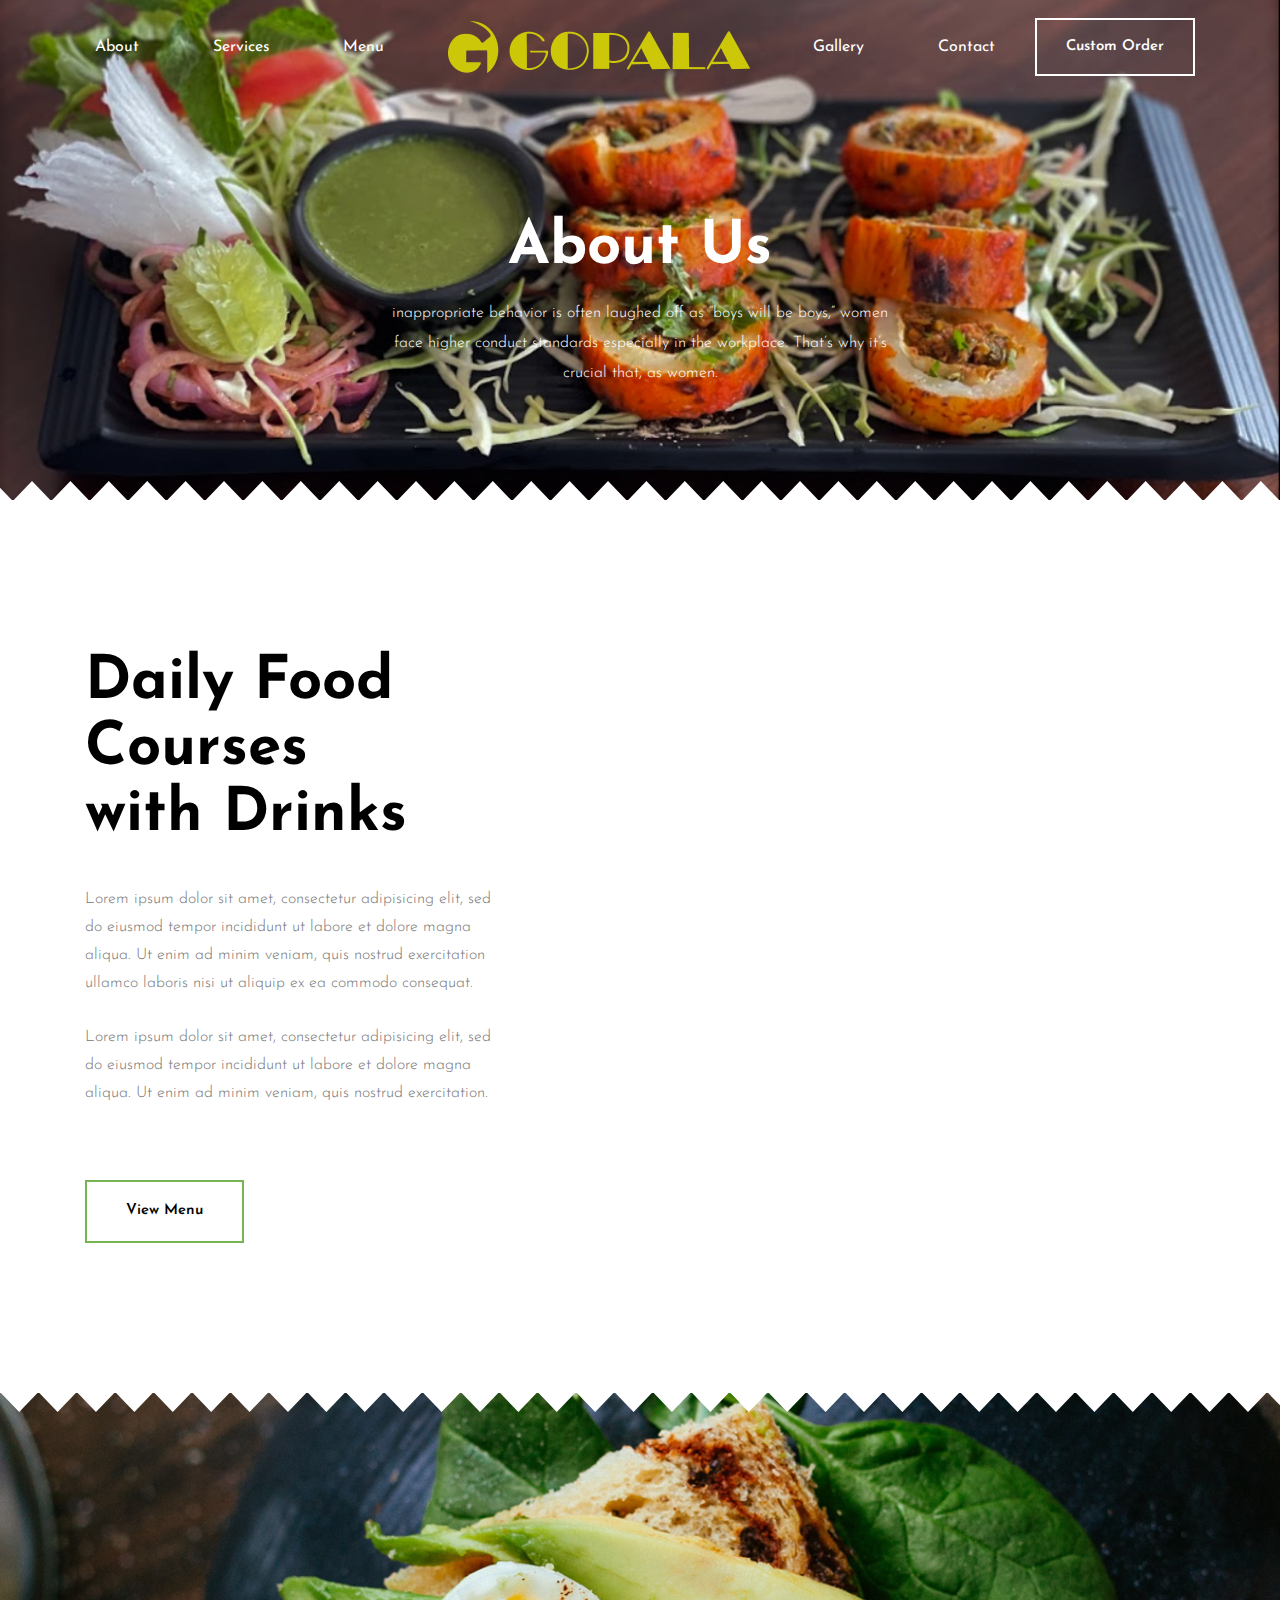
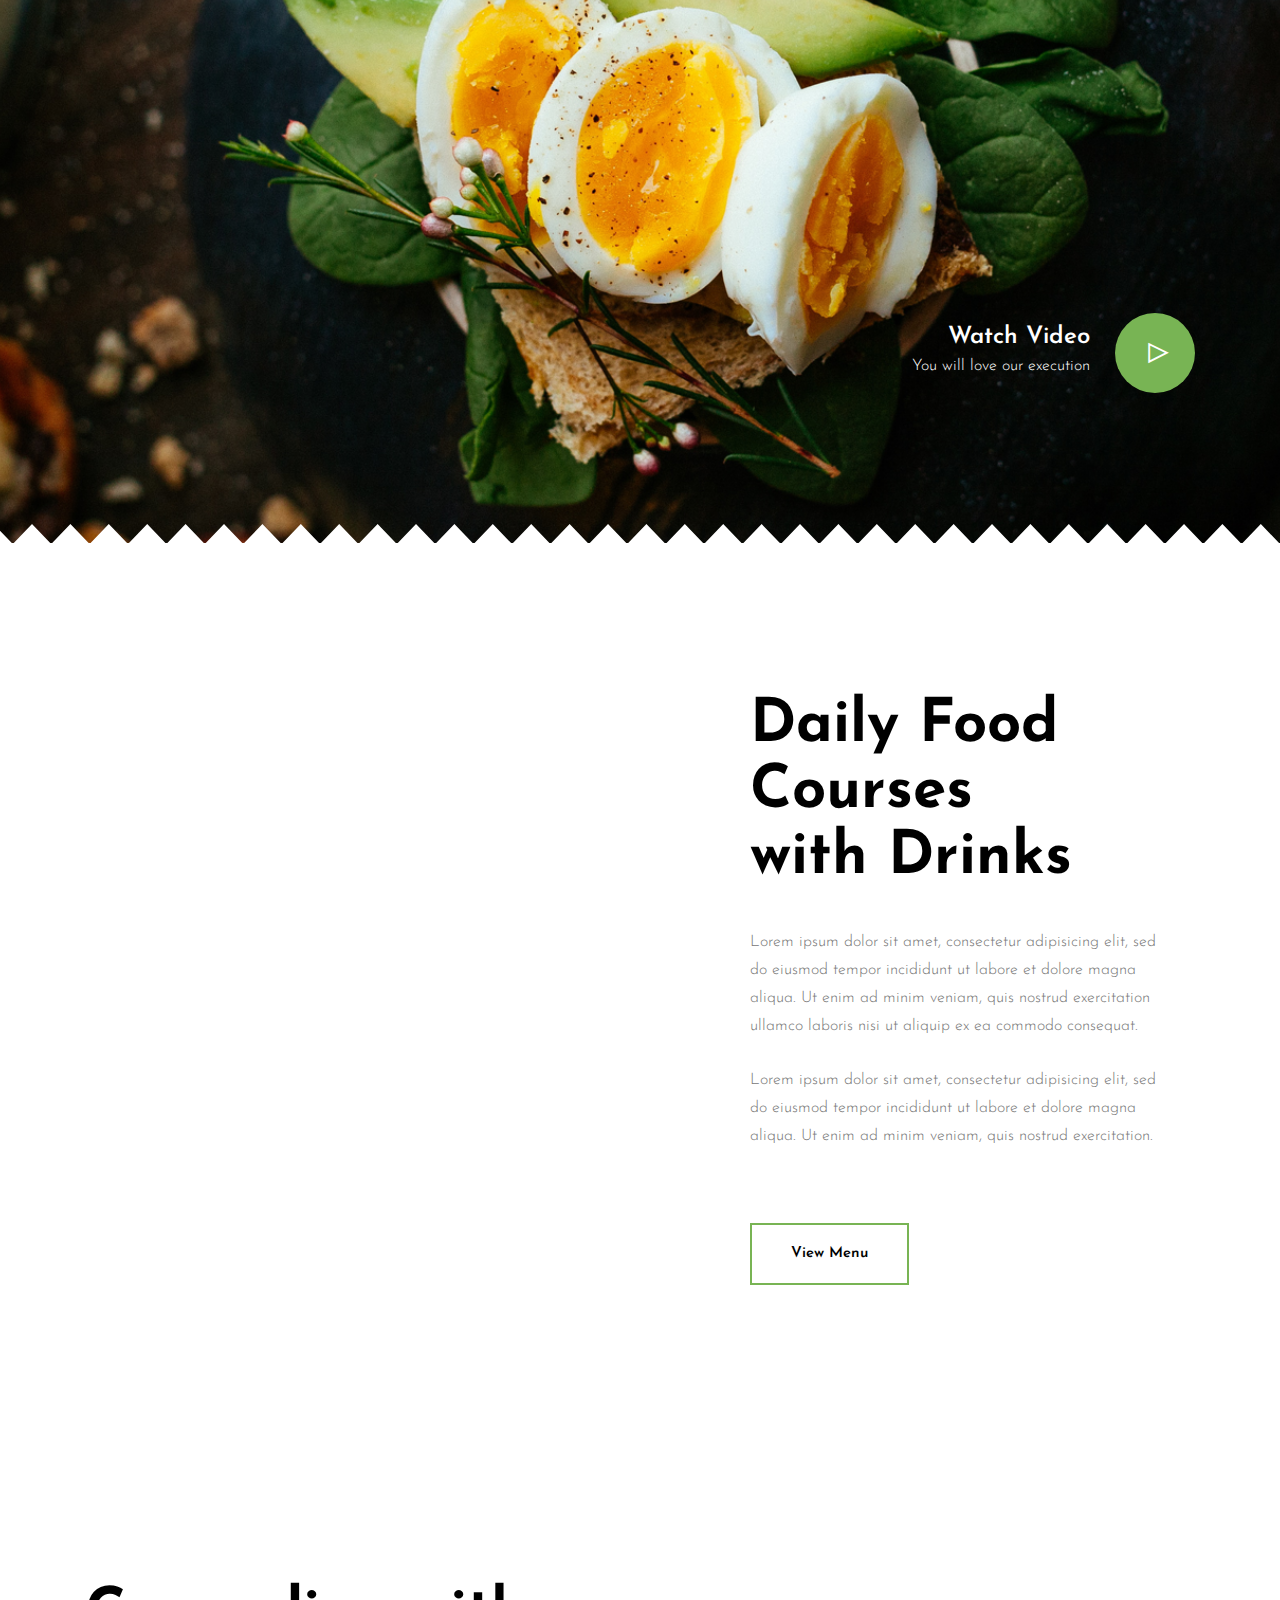
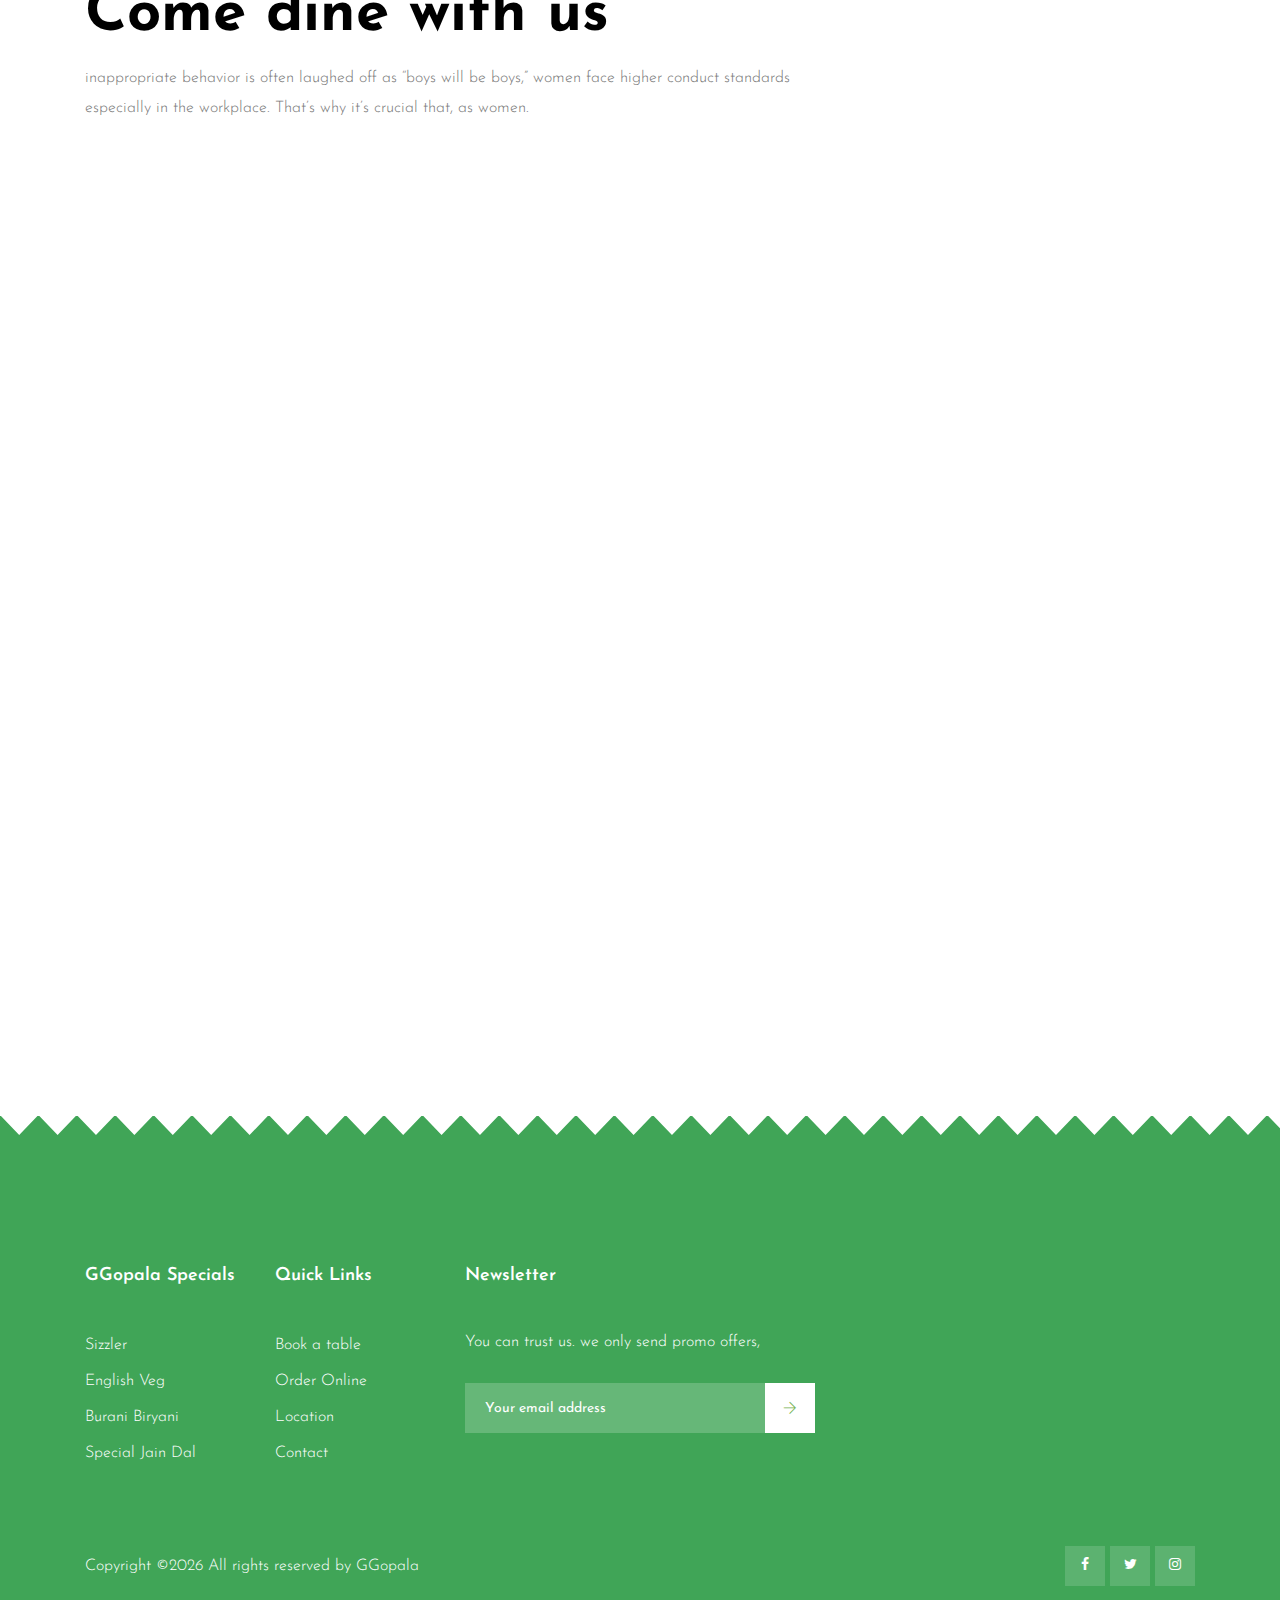
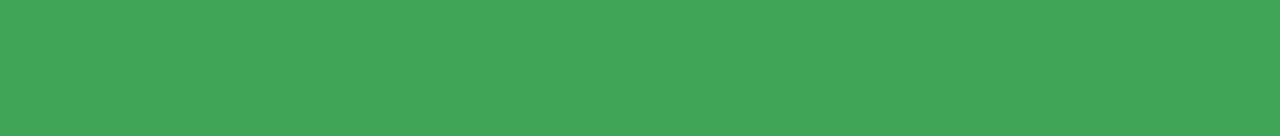
==== about.html @ cba51d46 "initialcommit" ====
<!DOCTYPE html>
<html class="no-js" lang="en">
<head>
    <meta charset="UTF-8">
    <meta http-equiv="X-UA-Compatible" content="IE=edge">
    <meta name="viewport" content="width=device-width, initial-scale=1.0">
    <title>GGopala</title>
      <!-- <link rel="manifest" href="site.webmanifest"> -->
      <!-- <link rel="shortcut icon" type="image/x-icon" href="img/logo.png"> -->
      <!-- Place favicon.ico in the root directory -->
      
   
    <!-- CSS here -->
    <link rel="stylesheet" href="css/bootstrap.min.css">
    <link rel="stylesheet" href="css/owl.carousel.min.css">
    <link rel="stylesheet" href="css/magnific-popup.css">
    <link rel="stylesheet" href="css/font-awesome.min.css"> 
    <!-- updated fontawesome 6 -->
    <link rel="stylesheet" href="css/themify-icons.css">
    <link rel="stylesheet" href="css/nice-select.css">
    <link rel="stylesheet" href="css/flaticon.css">
    <link rel="stylesheet" href="css/animate.css">
    <link rel="stylesheet" href="css/slicknav.css">
    <link rel="stylesheet" href="css/style.css">
  
</head>
<body>
    <!-- header-start -->
    <header>
        <div class="header-area ">
            <div id="sticky-header" class="main-header-area">
                <div class="container">
                    <div class="row align-items-center">
                        <div class="col-xl-10 col-lg-10">
                            <div class="main-menu d-none d-lg-block">
                                <nav>
                                    <ul class="mein_menu_list" id="navigation">
                                        <li><a href="about.html">About</a></li>
                                        <li><a href="service.html">Services</a></li>
                                        <li><a href="menu.html">menu</a></li>
                                        <div class="logo-img d-none d-lg-block">
                                                <a href="index.html">
                                                    <img src="img/logo.png" alt="">
                                                </a>
                                            </div>
                                            <li><a href="gallery.html">gallery</a></li>
                                        
                                        <li><a href="contact.html">Contact</a></li>
                                    </ul>
                                </nav>
                            </div>
                        </div>
                        <div class="col-xl-2 col-lg-2 d-none d-lg-block">
                            <div class="custom_order">
                                <a href="#" class="boxed_btn_white">Custom Order</a>
                            </div>
                        </div>
                        <div class="col-12">
                            <div class="mobile_menu d-block d-lg-none"></div>
                        </div>
                        <div class="logo-img-small d-sm-block d-md-block d-lg-none">
                                <a href="index.html">
                                    <img src="img/logo.png" alt="">
                                </a>
                            </div>
                    </div>
                </div>
            </div>
        </div>
    </header>
    <!-- header-end -->

    <!-- breadcam_area_start -->
    <div class="breadcam_area breadcam_bg_1 zigzag_bg_2">
        <div class="breadcam_inner">
            <div class="breadcam_text">
                <h3>About Us</h3>
                <p>inappropriate behavior is often laughed off as “boys will be boys,” women <br> face higher conduct standards especially in the workplace. That’s why it’s <br> crucial that, as women.</p>
            </div>
        </div>
</div>
<!-- breadcam_area_end -->

<!-- single_about_area_start -->
<div class="single_about_area">
    <div class="container">
        <div class="row align-items-center">
            <div class="col-xl-5 col-lg-5">
                <div class="single_about_text">
                    <h3>Daily Food <br>
                        Courses <br>
                        with Drinks </h3>
                        <p class="about_text1">
                            Lorem ipsum dolor sit amet, consectetur adipisicing elit, sed do eiusmod tempor incididunt ut labore et dolore magna aliqua. Ut enim ad minim veniam, quis nostrud exercitation ullamco laboris nisi ut aliquip ex ea commodo consequat.
                        </p>
                        <p class="about_text2">
                            Lorem ipsum dolor sit amet, consectetur adipisicing elit, sed do eiusmod tempor incididunt ut labore et dolore magna aliqua. Ut enim ad minim veniam, quis nostrud exercitation.
                        </p>
                        <a href="#" class="boxed_btn">View Menu</a>
                </div>
            </div>
            <div class="col-xl-6 offset-xl-1 col-lg-6 offset-lg-1">
                <div class="single_about_thumb thumb_n1">
                    <img src="img/about/1.png" alt="">
                </div>
            </div>
        </div>
    </div>
</div>
<!-- single_about_area_end -->

<!-- video_area_start -->
<div class="video_area video_bg zigzag_bg_2 zigzag_bg_1">
    <div class="video_area_inner">
        <div class="container">
            <div class="row">
                <div class="col-xl-12">
                    <div class="video_text">
                        <div class="info">
                            <div class="info_inner">
                                    <h4>Watch Video</h4>
                                    <p>You will love our execution</p>
                            </div>
                            <div class="icon_video">
                                <a class="popup-video" href="https://www.youtube.com/watch?v=HWnXId_Zg4k"><i class="ti-control-play"></i></a>
                                </div>
                        </div>
                    </div>
                </div>
            </div>
        </div>
    </div>
</div>
<!-- video_area_end -->

<!-- single_about_area_start -->
<div class="single_about_area">
    <div class="container">
        <div class="row align-items-center">
            <div class="col-xl-6 col-lg-6">
                <div class="single_about_thumb thumb_n2">
                    <img src="img/about/2.png" alt="">
                </div>
            </div>
            <div class="col-xl-5 offset-xl-1 col-lg-5 offset-lg-1">
                <div class="single_about_text">
                    <h3>Daily Food <br>
                        Courses <br>
                        with Drinks </h3>
                        <p class="about_text1">
                            Lorem ipsum dolor sit amet, consectetur adipisicing elit, sed do eiusmod tempor incididunt ut labore et dolore magna aliqua. Ut enim ad minim veniam, quis nostrud exercitation ullamco laboris nisi ut aliquip ex ea commodo consequat.
                        </p>
                        <p class="about_text2">
                            Lorem ipsum dolor sit amet, consectetur adipisicing elit, sed do eiusmod tempor incididunt ut labore et dolore magna aliqua. Ut enim ad minim veniam, quis nostrud exercitation.
                        </p>
                        <a href="#" class="boxed_btn">View Menu</a>
                </div>
            </div>
        </div>
    </div>
</div>
<!-- single_about_area_end -->
<!-- brand_area-start -->
<div class="brand_area">
    <div class="container">
        <div class="row">
            <div class="col-xl-12">
                <div class="section_title mb-70">
                    <h3>Come dine with us</h3>
                    <p>inappropriate behavior is often laughed off as “boys will be boys,” women face higher conduct
                        standards <br> especially in the workplace. That’s why it’s crucial that, as women.</p>
                </div>
            </div>
        </div>
        <div class="google-maps">
            <iframe src="https://www.google.com/maps/embed?pb=!1m18!1m12!1m3!1d113892.45253616975!2d75.7372848121901!3d26.86732002779229!2m3!1f0!2f0!3f0!3m2!1i1024!2i768!4f13.1!3m3!1m2!1s0x396db5297ebf41e3%3A0x9cd0f595baf7a059!2sGGopala%20Restaurant!5e0!3m2!1sen!2sin!4v1646376609856!5m2!1sen!2sin"   width="600" height="450" style="border:0;" allowfullscreen="" loading="lazy"></iframe>

        </div>
        
    </div>
</div>
<!-- brand_area-end -->

   <!-- footer-start -->
   <footer class="footer_area footer-bg zigzag_bg_1">
    <div class="footer-top">
        <div class="container">
            <div class="row">
                <div class="col-xl-2 col-md-6 col-lg-2">
                    <div class="footer_widget">
                        <h3 class="heading">
                                GGopala Specials
                        </h3>
                        <ul>
                            <li><a href="#">Sizzler</a></li>
                            <li><a href="#">English Veg</a></li>
                            <li><a href="#">Burani Biryani</a></li>
                            <li><a href="#">Special Jain Dal</a></li>
                        </ul>
                    </div>
                </div>
                <div class="col-xl-2 col-md-6 col-lg-2">
                    <div class="footer_widget">
                        <h3 class="heading">
                                Quick Links
                        </h3>
                        <ul>
                            <li><a href="#">Book a table</a></li>
                            <li><a href="#">Order Online</a></li>
                            <li><a href="#"> Location</a></li>
                            <li><a href="#">Contact</a></li>
                        </ul>
                    </div>
                </div>
                <!-- <div class="col-xl-2 col-md-6 col-lg-2">
                    <div class="footer_widget">
                        <h3 class="heading">
                                Seri
                        </h3>
                        <ul>
                            <li><a href="#">Jobs</a></li>
                            <li><a href="#">Brand Assets</a></li>
                            <li><a href="#">Investor Relations</a></li>
                            <li><a href="#">Terms of Service</a></li>
                        </ul>
                    </div>
                </div>
                <div class="col-xl-2 col-md-6 col-lg-2">
                    <div class="footer_widget">
                        <h3 class="heading">
                                Resources
                        </h3>
                        <ul>
                            <li><a href="#">Guides</a></li>
                            <li><a href="#">Research</a></li>
                            <li><a href="#">Experts</a></li>
                            <li><a href="#">Agencies</a></li>
                        </ul>
                    </div>
                </div> -->
                <div class="col-xl-4 col-md-12 col-lg-4">
                    <div class="footer_widget">
                        <h3 class="heading">
                                Newsletter 
                        </h3>
                        <p class="offer_text" >You can trust us. we only send promo offers,</p>
                        <form action="#">
                            <input type="text" placeholder="Your email address">
                            <button type="submit"> <i class="ti-arrow-right"></i> </button>
                        </form>
                    </div>
                </div>
            </div>
        </div>
    </div>
    <div class="footer-bottom">
        <div class="container">
            <div class="row align-items-center">
                <div class="col-xl-7 col-md-12 col-lg-8">
                    <div class="copyright">
                        <p class="footer-text">
Copyright &copy;<script>document.write(new Date().getFullYear());</script> All rights reserved by <a href="#" target="_blank">GGopala</a>
</p>
                </div>
                </div>
                <div class="col-xl-5 col-md-12 col-lg-4">
                    <div class="social_links">
                        <ul>
                            <li><a href="#"> <i class="fa fa-facebook"></i> </a></li>
                            <li><a href="#"> <i class="fa fa-twitter"></i> </a></li>
                            <li><a href="#"> <i class="fa fa-instagram"></i> </a></li>
                            <!-- <li><a href="#"> <i class="fa fa-behance"></i> </a></li> -->
                        </ul>
                    </div>
                </div>
            </div>
        </div>
    </div>
</footer>
<!-- footer-end -->
     <!-- JS here -->
     <script src="js/jquery/modernizr-3.5.0.min.js"></script>
     <script src="js/jquery/jquery-3.6.0.min.js"></script>
     <script src="js/popper.min.js"></script>
     <script src="js/bootstrap.min.js"></script>
     <script src="js/owl.carousel.min.js"></script>
     <script src="js/isotope.pkgd.min.js"></script>
     <script src="js/ajax-form.js"></script>
     <script src="js/jquery.waypoints.min.js"></script>
     <!-- <script src="js/jquery.counterup.min.js"></script> -->
     <script src="js/imagesloaded.pkgd.min.js"></script>
     <script src="js/scrollIt.js"></script>
     <script src="js/jquery.scrollUp.min.js"></script>
     <script src="js/wow.min.js"></script>
     <script src="js/nice-select.min.js"></script>
     <script src="js/jquery.slicknav.min.js"></script>
     <script src="js/jquery.magnific-popup.min.js"></script>
     <script src="js/plugins.js"></script>
 
     <!-- contact js -->
     <script src="js/contact.js"></script>
     <script src="js/jquery.ajaxchimp.min.js"></script>
     <script src="js/jquery.form.js"></script>
     <script src="js/jquery.validate.min.js"></script>
     <script src="js/mail-script.js"></script>
 
     <script src="js/main.js"></script>
</body>
</html>
---- css/themify-icons.css ----
@font-face {
	font-family: 'themify';
	src:url('../fonts/themify.eot?-fvbane');
	src:url('../fonts/themify.eot?#iefix-fvbane') format('embedded-opentype'),
		url('../fonts/themify.woff?-fvbane') format('woff'),
		url('../fonts/themify.ttf?-fvbane') format('truetype'),
		url('../fonts/themify.svg?-fvbane#themify') format('svg');
	font-weight: normal;
	font-style: normal;
}

[class^="ti-"], [class*=" ti-"] {
	font-family: 'themify';
	/* speak: none; */
	font-style: normal;
	font-weight: normal;
	font-variant: normal;
	text-transform: none;
	line-height: 1;

	/* Better Font Rendering =========== */
	-webkit-font-smoothing: antialiased;
	-moz-osx-font-smoothing: grayscale;
}

.ti-wand:before {
	content: "\e600";
}
.ti-volume:before {
	content: "\e601";
}
.ti-user:before {
	content: "\e602";
}
.ti-unlock:before {
	content: "\e603";
}
.ti-unlink:before {
	content: "\e604";
}
.ti-trash:before {
	content: "\e605";
}
.ti-thought:before {
	content: "\e606";
}
.ti-target:before {
	content: "\e607";
}
.ti-tag:before {
	content: "\e608";
}
.ti-tablet:before {
	content: "\e609";
}
.ti-star:before {
	content: "\e60a";
}
.ti-spray:before {
	content: "\e60b";
}
.ti-signal:before {
	content: "\e60c";
}
.ti-shopping-cart:before {
	content: "\e60d";
}
.ti-shopping-cart-full:before {
	content: "\e60e";
}
.ti-settings:before {
	content: "\e60f";
}
.ti-search:before {
	content: "\e610";
}
.ti-zoom-in:before {
	content: "\e611";
}
.ti-zoom-out:before {
	content: "\e612";
}
.ti-cut:before {
	content: "\e613";
}
.ti-ruler:before {
	content: "\e614";
}
.ti-ruler-pencil:before {
	content: "\e615";
}
.ti-ruler-alt:before {
	content: "\e616";
}
.ti-bookmark:before {
	content: "\e617";
}
.ti-bookmark-alt:before {
	content: "\e618";
}
.ti-reload:before {
	content: "\e619";
}
.ti-plus:before {
	content: "\e61a";
}
.ti-pin:before {
	content: "\e61b";
}
.ti-pencil:before {
	content: "\e61c";
}
.ti-pencil-alt:before {
	content: "\e61d";
}
.ti-paint-roller:before {
	content: "\e61e";
}
.ti-paint-bucket:before {
	content: "\e61f";
}
.ti-na:before {
	content: "\e620";
}
.ti-mobile:before {
	content: "\e621";
}
.ti-minus:before {
	content: "\e622";
}
.ti-medall:before {
	content: "\e623";
}
.ti-medall-alt:before {
	content: "\e624";
}
.ti-marker:before {
	content: "\e625";
}
.ti-marker-alt:before {
	content: "\e626";
}
.ti-arrow-up:before {
	content: "\e627";
}
.ti-arrow-right:before {
	content: "\e628";
}
.ti-arrow-left:before {
	content: "\e629";
}
.ti-arrow-down:before {
	content: "\e62a";
}
.ti-lock:before {
	content: "\e62b";
}
.ti-location-arrow:before {
	content: "\e62c";
}
.ti-link:before {
	content: "\e62d";
}
.ti-layout:before {
	content: "\e62e";
}
.ti-layers:before {
	content: "\e62f";
}
.ti-layers-alt:before {
	content: "\e630";
}
.ti-key:before {
	content: "\e631";
}
.ti-import:before {
	content: "\e632";
}
.ti-image:before {
	content: "\e633";
}
.ti-heart:before {
	content: "\e634";
}
.ti-heart-broken:before {
	content: "\e635";
}
.ti-hand-stop:before {
	content: "\e636";
}
.ti-hand-open:before {
	content: "\e637";
}
.ti-hand-drag:before {
	content: "\e638";
}
.ti-folder:before {
	content: "\e639";
}
.ti-flag:before {
	content: "\e63a";
}
.ti-flag-alt:before {
	content: "\e63b";
}
.ti-flag-alt-2:before {
	content: "\e63c";
}
.ti-eye:before {
	content: "\e63d";
}
.ti-export:before {
	content: "\e63e";
}
.ti-exchange-vertical:before {
	content: "\e63f";
}
.ti-desktop:before {
	content: "\e640";
}
.ti-cup:before {
	content: "\e641";
}
.ti-crown:before {
	content: "\e642";
}
.ti-comments:before {
	content: "\e643";
}
.ti-comment:before {
	content: "\e644";
}
.ti-comment-alt:before {
	content: "\e645";
}
.ti-close:before {
	content: "\e646";
}
.ti-clip:before {
	content: "\e647";
}
.ti-angle-up:before {
	content: "\e648";
}
.ti-angle-right:before {
	content: "\e649";
}
.ti-angle-left:before {
	content: "\e64a";
}
.ti-angle-down:before {
	content: "\e64b";
}
.ti-check:before {
	content: "\e64c";
}
.ti-check-box:before {
	content: "\e64d";
}
.ti-camera:before {
	content: "\e64e";
}
.ti-announcement:before {
	content: "\e64f";
}
.ti-brush:before {
	content: "\e650";
}
.ti-briefcase:before {
	content: "\e651";
}
.ti-bolt:before {
	content: "\e652";
}
.ti-bolt-alt:before {
	content: "\e653";
}
.ti-blackboard:before {
	content: "\e654";
}
.ti-bag:before {
	content: "\e655";
}
.ti-move:before {
	content: "\e656";
}
.ti-arrows-vertical:before {
	content: "\e657";
}
.ti-arrows-horizontal:before {
	content: "\e658";
}
.ti-fullscreen:before {
	content: "\e659";
}
.ti-arrow-top-right:before {
	content: "\e65a";
}
.ti-arrow-top-left:before {
	content: "\e65b";
}
.ti-arrow-circle-up:before {
	content: "\e65c";
}
.ti-arrow-circle-right:before {
	content: "\e65d";
}
.ti-arrow-circle-left:before {
	content: "\e65e";
}
.ti-arrow-circle-down:before {
	content: "\e65f";
}
.ti-angle-double-up:before {
	content: "\e660";
}
.ti-angle-double-right:before {
	content: "\e661";
}
.ti-angle-double-left:before {
	content: "\e662";
}
.ti-angle-double-down:before {
	content: "\e663";
}
.ti-zip:before {
	content: "\e664";
}
.ti-world:before {
	content: "\e665";
}
.ti-wheelchair:before {
	content: "\e666";
}
.ti-view-list:before {
	content: "\e667";
}
.ti-view-list-alt:before {
	content: "\e668";
}
.ti-view-grid:before {
	content: "\e669";
}
.ti-uppercase:before {
	content: "\e66a";
}
.ti-upload:before {
	content: "\e66b";
}
.ti-underline:before {
	content: "\e66c";
}
.ti-truck:before {
	content: "\e66d";
}
.ti-timer:before {
	content: "\e66e";
}
.ti-ticket:before {
	content: "\e66f";
}
.ti-thumb-up:before {
	content: "\e670";
}
.ti-thumb-down:before {
	content: "\e671";
}
.ti-text:before {
	content: "\e672";
}
.ti-stats-up:before {
	content: "\e673";
}
.ti-stats-down:before {
	content: "\e674";
}
.ti-split-v:before {
	content: "\e675";
}
.ti-split-h:before {
	content: "\e676";
}
.ti-smallcap:before {
	content: "\e677";
}
.ti-shine:before {
	content: "\e678";
}
.ti-shift-right:before {
	content: "\e679";
}
.ti-shift-left:before {
	content: "\e67a";
}
.ti-shield:before {
	content: "\e67b";
}
.ti-notepad:before {
	content: "\e67c";
}
.ti-server:before {
	content: "\e67d";
}
.ti-quote-right:before {
	content: "\e67e";
}
.ti-quote-left:before {
	content: "\e67f";
}
.ti-pulse:before {
	content: "\e680";
}
.ti-printer:before {
	content: "\e681";
}
.ti-power-off:before {
	content: "\e682";
}
.ti-plug:before {
	content: "\e683";
}
.ti-pie-chart:before {
	content: "\e684";
}
.ti-paragraph:before {
	content: "\e685";
}
.ti-panel:before {
	content: "\e686";
}
.ti-package:before {
	content: "\e687";
}
.ti-music:before {
	content: "\e688";
}
.ti-music-alt:before {
	content: "\e689";
}
.ti-mouse:before {
	content: "\e68a";
}
.ti-mouse-alt:before {
	content: "\e68b";
}
.ti-money:before {
	content: "\e68c";
}
.ti-microphone:before {
	content: "\e68d";
}
.ti-menu:before {
	content: "\e68e";
}
.ti-menu-alt:before {
	content: "\e68f";
}
.ti-map:before {
	content: "\e690";
}
.ti-map-alt:before {
	content: "\e691";
}
.ti-loop:before {
	content: "\e692";
}
.ti-location-pin:before {
	content: "\e693";
}
.ti-list:before {
	content: "\e694";
}
.ti-light-bulb:before {
	content: "\e695";
}
.ti-Italic:before {
	content: "\e696";
}
.ti-info:before {
	content: "\e697";
}
.ti-infinite:before {
	content: "\e698";
}
.ti-id-badge:before {
	content: "\e699";
}
.ti-hummer:before {
	content: "\e69a";
}
.ti-home:before {
	content: "\e69b";
}
.ti-help:before {
	content: "\e69c";
}
.ti-headphone:before {
	content: "\e69d";
}
.ti-harddrives:before {
	content: "\e69e";
}
.ti-harddrive:before {
	content: "\e69f";
}
.ti-gift:before {
	content: "\e6a0";
}
.ti-game:before {
	content: "\e6a1";
}
.ti-filter:before {
	content: "\e6a2";
}
.ti-files:before {
	content: "\e6a3";
}
.ti-file:before {
	content: "\e6a4";
}
.ti-eraser:before {
	content: "\e6a5";
}
.ti-envelope:before {
	content: "\e6a6";
}
.ti-download:before {
	content: "\e6a7";
}
.ti-direction:before {
	content: "\e6a8";
}
.ti-direction-alt:before {
	content: "\e6a9";
}
.ti-dashboard:before {
	content: "\e6aa";
}
.ti-control-stop:before {
	content: "\e6ab";
}
.ti-control-shuffle:before {
	content: "\e6ac";
}
.ti-control-play:before {
	content: "\e6ad";
}
.ti-control-pause:before {
	content: "\e6ae";
}
.ti-control-forward:before {
	content: "\e6af";
}
.ti-control-backward:before {
	content: "\e6b0";
}
.ti-cloud:before {
	content: "\e6b1";
}
.ti-cloud-up:before {
	content: "\e6b2";
}
.ti-cloud-down:before {
	content: "\e6b3";
}
.ti-clipboard:before {
	content: "\e6b4";
}
.ti-car:before {
	content: "\e6b5";
}
.ti-calendar:before {
	content: "\e6b6";
}
.ti-book:before {
	content: "\e6b7";
}
.ti-bell:before {
	content: "\e6b8";
}
.ti-basketball:before {
	content: "\e6b9";
}
.ti-bar-chart:before {
	content: "\e6ba";
}
.ti-bar-chart-alt:before {
	content: "\e6bb";
}
.ti-back-right:before {
	content: "\e6bc";
}
.ti-back-left:before {
	content: "\e6bd";
}
.ti-arrows-corner:before {
	content: "\e6be";
}
.ti-archive:before {
	content: "\e6bf";
}
.ti-anchor:before {
	content: "\e6c0";
}
.ti-align-right:before {
	content: "\e6c1";
}
.ti-align-left:before {
	content: "\e6c2";
}
.ti-align-justify:before {
	content: "\e6c3";
}
.ti-align-center:before {
	content: "\e6c4";
}
.ti-alert:before {
	content: "\e6c5";
}
.ti-alarm-clock:before {
	content: "\e6c6";
}
.ti-agenda:before {
	content: "\e6c7";
}
.ti-write:before {
	content: "\e6c8";
}
.ti-window:before {
	content: "\e6c9";
}
.ti-widgetized:before {
	content: "\e6ca";
}
.ti-widget:before {
	content: "\e6cb";
}
.ti-widget-alt:before {
	content: "\e6cc";
}
.ti-wallet:before {
	content: "\e6cd";
}
.ti-video-clapper:before {
	content: "\e6ce";
}
.ti-video-camera:before {
	content: "\e6cf";
}
.ti-vector:before {
	content: "\e6d0";
}
.ti-themify-logo:before {
	content: "\e6d1";
}
.ti-themify-favicon:before {
	content: "\e6d2";
}
.ti-themify-favicon-alt:before {
	content: "\e6d3";
}
.ti-support:before {
	content: "\e6d4";
}
.ti-stamp:before {
	content: "\e6d5";
}
.ti-split-v-alt:before {
	content: "\e6d6";
}
.ti-slice:before {
	content: "\e6d7";
}
.ti-shortcode:before {
	content: "\e6d8";
}
.ti-shift-right-alt:before {
	content: "\e6d9";
}
.ti-shift-left-alt:before {
	content: "\e6da";
}
.ti-ruler-alt-2:before {
	content: "\e6db";
}
.ti-receipt:before {
	content: "\e6dc";
}
.ti-pin2:before {
	content: "\e6dd";
}
.ti-pin-alt:before {
	content: "\e6de";
}
.ti-pencil-alt2:before {
	content: "\e6df";
}
.ti-palette:before {
	content: "\e6e0";
}
.ti-more:before {
	content: "\e6e1";
}
.ti-more-alt:before {
	content: "\e6e2";
}
.ti-microphone-alt:before {
	content: "\e6e3";
}
.ti-magnet:before {
	content: "\e6e4";
}
.ti-line-double:before {
	content: "\e6e5";
}
.ti-line-dotted:before {
	content: "\e6e6";
}
.ti-line-dashed:before {
	content: "\e6e7";
}
.ti-layout-width-full:before {
	content: "\e6e8";
}
.ti-layout-width-default:before {
	content: "\e6e9";
}
.ti-layout-width-default-alt:before {
	content: "\e6ea";
}
.ti-layout-tab:before {
	content: "\e6eb";
}
.ti-layout-tab-window:before {
	content: "\e6ec";
}
.ti-layout-tab-v:before {
	content: "\e6ed";
}
.ti-layout-tab-min:before {
	content: "\e6ee";
}
.ti-layout-slider:before {
	content: "\e6ef";
}
.ti-layout-slider-alt:before {
	content: "\e6f0";
}
.ti-layout-sidebar-right:before {
	content: "\e6f1";
}
.ti-layout-sidebar-none:before {
	content: "\e6f2";
}
.ti-layout-sidebar-left:before {
	content: "\e6f3";
}
.ti-layout-placeholder:before {
	content: "\e6f4";
}
.ti-layout-menu:before {
	content: "\e6f5";
}
.ti-layout-menu-v:before {
	content: "\e6f6";
}
.ti-layout-menu-separated:before {
	content: "\e6f7";
}
.ti-layout-menu-full:before {
	content: "\e6f8";
}
.ti-layout-media-right-alt:before {
	content: "\e6f9";
}
.ti-layout-media-right:before {
	content: "\e6fa";
}
.ti-layout-media-overlay:before {
	content: "\e6fb";
}
.ti-layout-media-overlay-alt:before {
	content: "\e6fc";
}
.ti-layout-media-overlay-alt-2:before {
	content: "\e6fd";
}
.ti-layout-media-left-alt:before {
	content: "\e6fe";
}
.ti-layout-media-left:before {
	content: "\e6ff";
}
.ti-layout-media-center-alt:before {
	content: "\e700";
}
.ti-layout-media-center:before {
	content: "\e701";
}
.ti-layout-list-thumb:before {
	content: "\e702";
}
.ti-layout-list-thumb-alt:before {
	content: "\e703";
}
.ti-layout-list-post:before {
	content: "\e704";
}
.ti-layout-list-large-image:before {
	content: "\e705";
}
.ti-layout-line-solid:before {
	content: "\e706";
}
.ti-layout-grid4:before {
	content: "\e707";
}
.ti-layout-grid3:before {
	content: "\e708";
}
.ti-layout-grid2:before {
	content: "\e709";
}
.ti-layout-grid2-thumb:before {
	content: "\e70a";
}
.ti-layout-cta-right:before {
	content: "\e70b";
}
.ti-layout-cta-left:before {
	content: "\e70c";
}
.ti-layout-cta-center:before {
	content: "\e70d";
}
.ti-layout-cta-btn-right:before {
	content: "\e70e";
}
.ti-layout-cta-btn-left:before {
	content: "\e70f";
}
.ti-layout-column4:before {
	content: "\e710";
}
.ti-layout-column3:before {
	content: "\e711";
}
.ti-layout-column2:before {
	content: "\e712";
}
.ti-layout-accordion-separated:before {
	content: "\e713";
}
.ti-layout-accordion-merged:before {
	content: "\e714";
}
.ti-layout-accordion-list:before {
	content: "\e715";
}
.ti-ink-pen:before {
	content: "\e716";
}
.ti-info-alt:before {
	content: "\e717";
}
.ti-help-alt:before {
	content: "\e718";
}
.ti-headphone-alt:before {
	content: "\e719";
}
.ti-hand-point-up:before {
	content: "\e71a";
}
.ti-hand-point-right:before {
	content: "\e71b";
}
.ti-hand-point-left:before {
	content: "\e71c";
}
.ti-hand-point-down:before {
	content: "\e71d";
}
.ti-gallery:before {
	content: "\e71e";
}
.ti-face-smile:before {
	content: "\e71f";
}
.ti-face-sad:before {
	content: "\e720";
}
.ti-credit-card:before {
	content: "\e721";
}
.ti-control-skip-forward:before {
	content: "\e722";
}
.ti-control-skip-backward:before {
	content: "\e723";
}
.ti-control-record:before {
	content: "\e724";
}
.ti-control-eject:before {
	content: "\e725";
}
.ti-comments-smiley:before {
	content: "\e726";
}
.ti-brush-alt:before {
	content: "\e727";
}
.ti-youtube:before {
	content: "\e728";
}
.ti-vimeo:before {
	content: "\e729";
}
.ti-twitter:before {
	content: "\e72a";
}
.ti-time:before {
	content: "\e72b";
}
.ti-tumblr:before {
	content: "\e72c";
}
.ti-skype:before {
	content: "\e72d";
}
.ti-share:before {
	content: "\e72e";
}
.ti-share-alt:before {
	content: "\e72f";
}
.ti-rocket:before {
	content: "\e730";
}
.ti-pinterest:before {
	content: "\e731";
}
.ti-new-window:before {
	content: "\e732";
}
.ti-microsoft:before {
	content: "\e733";
}
.ti-list-ol:before {
	content: "\e734";
}
.ti-linkedin:before {
	content: "\e735";
}
.ti-layout-sidebar-2:before {
	content: "\e736";
}
.ti-layout-grid4-alt:before {
	content: "\e737";
}
.ti-layout-grid3-alt:before {
	content: "\e738";
}
.ti-layout-grid2-alt:before {
	content: "\e739";
}
.ti-layout-column4-alt:before {
	content: "\e73a";
}
.ti-layout-column3-alt:before {
	content: "\e73b";
}
.ti-layout-column2-alt:before {
	content: "\e73c";
}
.ti-instagram:before {
	content: "\e73d";
}
.ti-google:before {
	content: "\e73e";
}
.ti-github:before {
	content: "\e73f";
}
.ti-flickr:before {
	content: "\e740";
}
.ti-facebook:before {
	content: "\e741";
}
.ti-dropbox:before {
	content: "\e742";
}
.ti-dribbble:before {
	content: "\e743";
}
.ti-apple:before {
	content: "\e744";
}
.ti-android:before {
	content: "\e745";
}
.ti-save:before {
	content: "\e746";
}
.ti-save-alt:before {
	content: "\e747";
}
.ti-yahoo:before {
	content: "\e748";
}
.ti-wordpress:before {
	content: "\e749";
}
.ti-vimeo-alt:before {
	content: "\e74a";
}
.ti-twitter-alt:before {
	content: "\e74b";
}
.ti-tumblr-alt:before {
	content: "\e74c";
}
.ti-trello:before {
	content: "\e74d";
}
.ti-stack-overflow:before {
	content: "\e74e";
}
.ti-soundcloud:before {
	content: "\e74f";
}
.ti-sharethis:before {
	content: "\e750";
}
.ti-sharethis-alt:before {
	content: "\e751";
}
.ti-reddit:before {
	content: "\e752";
}
.ti-pinterest-alt:before {
	content: "\e753";
}
.ti-microsoft-alt:before {
	content: "\e754";
}
.ti-linux:before {
	content: "\e755";
}
.ti-jsfiddle:before {
	content: "\e756";
}
.ti-joomla:before {
	content: "\e757";
}
.ti-html5:before {
	content: "\e758";
}
.ti-flickr-alt:before {
	content: "\e759";
}
.ti-email:before {
	content: "\e75a";
}
.ti-drupal:before {
	content: "\e75b";
}
.ti-dropbox-alt:before {
	content: "\e75c";
}
.ti-css3:before {
	content: "\e75d";
}
.ti-rss:before {
	content: "\e75e";
}
.ti-rss-alt:before {
	content: "\e75f";
}
---- css/nice-select.css ----
.nice-select {
  -webkit-tap-highlight-color: transparent;
  background-color: #fff;
  border-radius: 5px;
  border: solid 1px #e8e8e8;
  box-sizing: border-box;
  clear: both;
  cursor: pointer;
  display: block;
  float: left;
  font-family: inherit;
  font-size: 14px;
  font-weight: normal;
  height: 42px;
  line-height: 40px;
  outline: none;
  padding-left: 18px;
  padding-right: 30px;
  position: relative;
  text-align: left !important;
  -webkit-transition: all 0.2s ease-in-out;
  transition: all 0.2s ease-in-out;
  -webkit-user-select: none;
     -moz-user-select: none;
      -ms-user-select: none;
          user-select: none;
  white-space: nowrap;
  width: auto; }
  .nice-select:hover {
    border-color: #dbdbdb; }
  .nice-select:active, .nice-select.open, .nice-select:focus {
    border-color: #999; }
  .nice-select:after {
    border-bottom: 2px solid #999;
    border-right: 2px solid #999;
    content: '';
    display: block;
    height: 5px;
    margin-top: -4px;
    pointer-events: none;
    position: absolute;
    right: 12px;
    top: 50%;
    -webkit-transform-origin: 66% 66%;
        -ms-transform-origin: 66% 66%;
            transform-origin: 66% 66%;
    -webkit-transform: rotate(45deg);
        -ms-transform: rotate(45deg);
            transform: rotate(45deg);
    -webkit-transition: all 0.15s ease-in-out;
    transition: all 0.15s ease-in-out;
    width: 5px; }
  .nice-select.open:after {
    -webkit-transform: rotate(-135deg);
        -ms-transform: rotate(-135deg);
            transform: rotate(-135deg); }
  .nice-select.open .list {
    opacity: 1;
    pointer-events: auto;
    -webkit-transform: scale(1) translateY(0);
        -ms-transform: scale(1) translateY(0);
            transform: scale(1) translateY(0); }
  .nice-select.disabled {
    border-color: #ededed;
    color: #999;
    pointer-events: none; }
    .nice-select.disabled:after {
      border-color: #cccccc; }
  .nice-select.wide {
    width: 100%; }
    .nice-select.wide .list {
      left: 0 !important;
      right: 0 !important; }
  .nice-select.right {
    float: right; }
    .nice-select.right .list {
      left: auto;
      right: 0; }
  .nice-select.small {
    font-size: 12px;
    height: 36px;
    line-height: 34px; }
    .nice-select.small:after {
      height: 4px;
      width: 4px; }
    .nice-select.small .option {
      line-height: 34px;
      min-height: 34px; }
  .nice-select .list {
    background-color: #fff;
    border-radius: 5px;
    box-shadow: 0 0 0 1px rgba(68, 68, 68, 0.11);
    box-sizing: border-box;
    margin-top: 4px;
    opacity: 0;
    overflow: hidden;
    padding: 0;
    pointer-events: none;
    position: absolute;
    top: 100%;
    left: 0;
    -webkit-transform-origin: 50% 0;
        -ms-transform-origin: 50% 0;
            transform-origin: 50% 0;
    -webkit-transform: scale(0.75) translateY(-21px);
        -ms-transform: scale(0.75) translateY(-21px);
            transform: scale(0.75) translateY(-21px);
    -webkit-transition: all 0.2s cubic-bezier(0.5, 0, 0, 1.25), opacity 0.15s ease-out;
    transition: all 0.2s cubic-bezier(0.5, 0, 0, 1.25), opacity 0.15s ease-out;
    z-index: 9; }
    .nice-select .list:hover .option:not(:hover) {
      background-color: transparent !important; }
  .nice-select .option {
    cursor: pointer;
    font-weight: 400;
    line-height: 40px;
    list-style: none;
    min-height: 40px;
    outline: none;
    padding-left: 18px;
    padding-right: 29px;
    text-align: left;
    -webkit-transition: all 0.2s;
    transition: all 0.2s; }
    .nice-select .option:hover, .nice-select .option.focus, .nice-select .option.selected.focus {
      background-color: #f6f6f6; }
    .nice-select .option.selected {
      font-weight: bold; }
    .nice-select .option.disabled {
      background-color: transparent;
      color: #999;
      cursor: default; }

.no-csspointerevents .nice-select .list {
  display: none; }

.no-csspointerevents .nice-select.open .list {
  display: block; }
---- css/flaticon.css ----
/*
  	Flaticon icon font: Flaticon
  	Creation date: 18/08/2019 06:00
  	*/

@font-face {
  font-family: "Flaticon";
  src: url("../fonts/Flaticon.eot");
  src: url("../fonts/Flaticon.eot?#iefix") format("embedded-opentype"),
       url("../fonts/Flaticon.woff2") format("woff2"),
       url("../fonts/Flaticon.woff") format("woff"),
       url("../fonts/Flaticon.ttf") format("truetype"),
       url("../fonts/Flaticon.svg#Flaticon") format("svg");
  font-weight: normal;
  font-style: normal;
}

@media screen and (-webkit-min-device-pixel-ratio:0) {
  @font-face {
    font-family: "Flaticon";
    src: url("../fonts/Flaticon.svg#Flaticon") format("svg");
  }
}

[class^="flaticon-"]:before, [class*=" flaticon-"]:before,
[class^="flaticon-"]:after, [class*=" flaticon-"]:after {   
  font-family: Flaticon;

font-style: normal;

}

.flaticon-gift:before { content: "\f100"; }
.flaticon-cake:before { content: "\f101"; }
.flaticon-dance:before { content: "\f102"; }
.flaticon-calendar:before { content: "\f103"; }
.flaticon-running-man:before { content: "\f104"; }
.flaticon-businessman:before { content: "\f105"; }
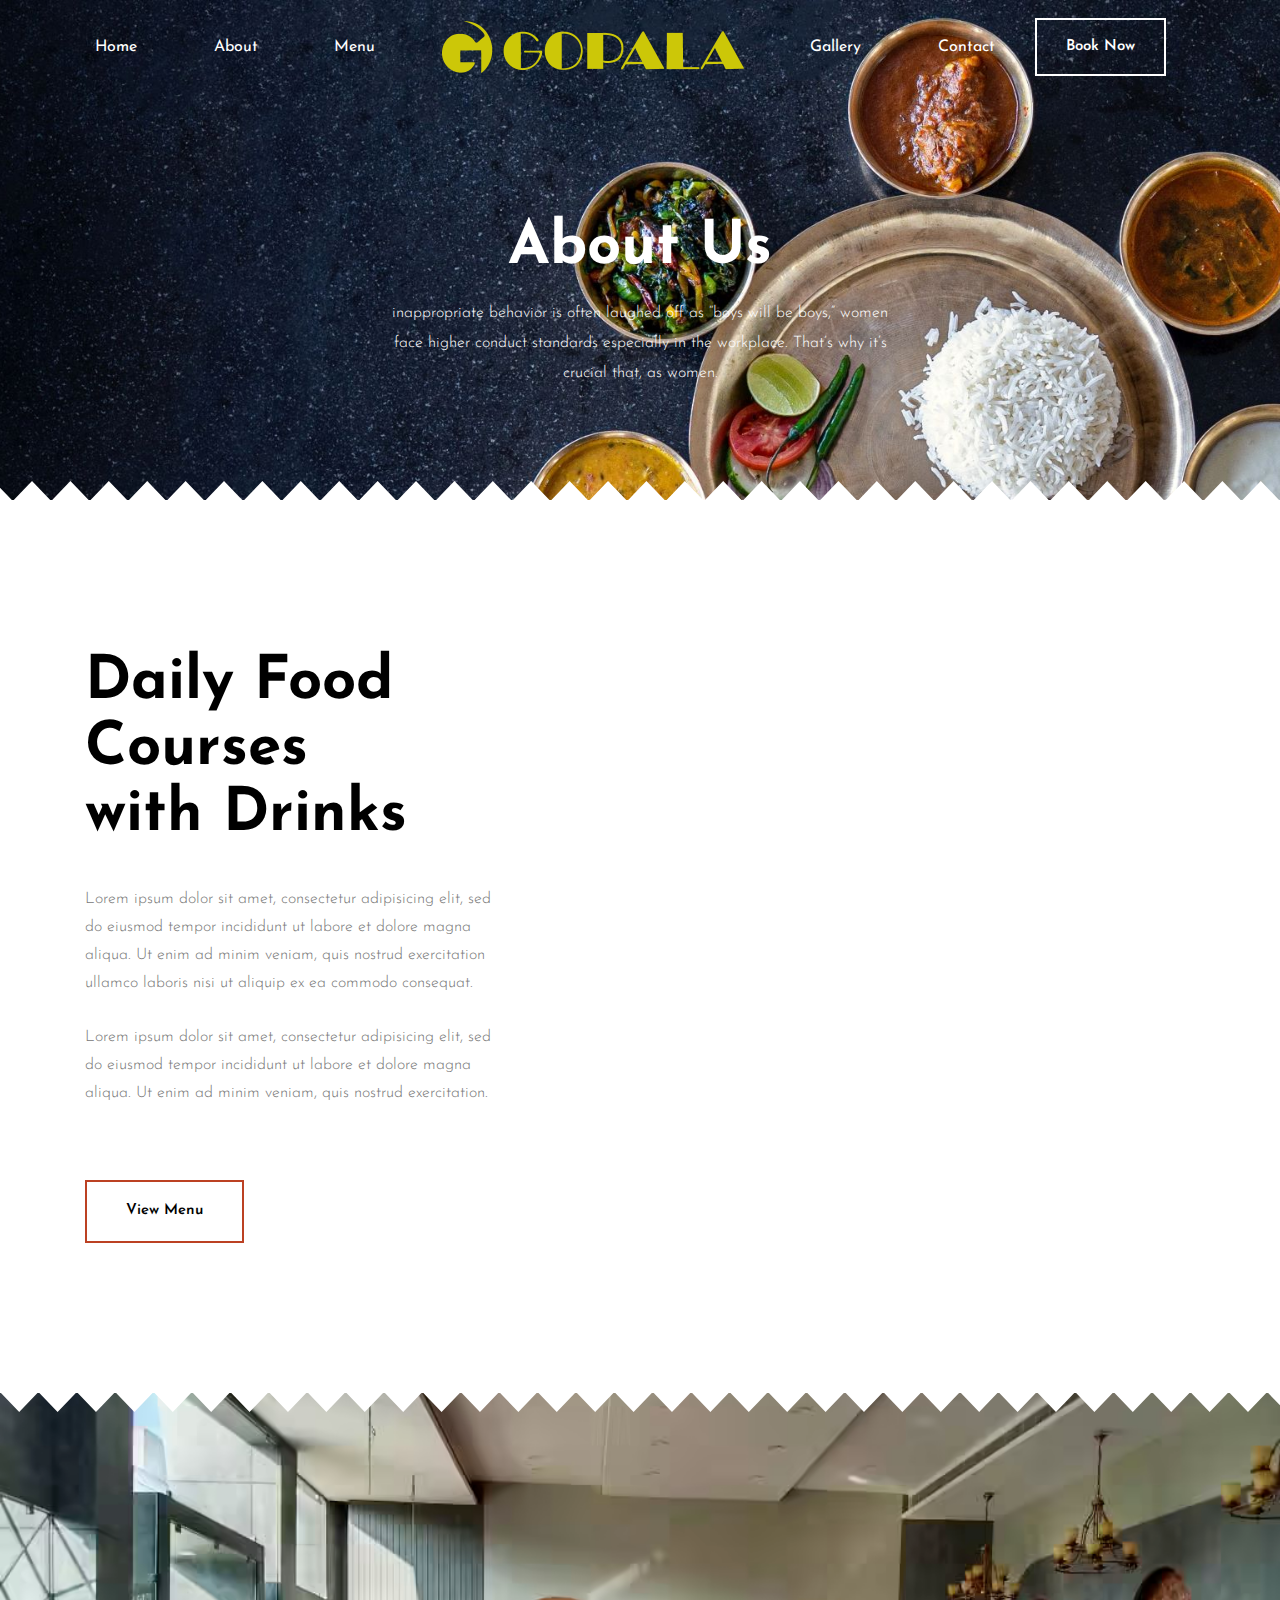
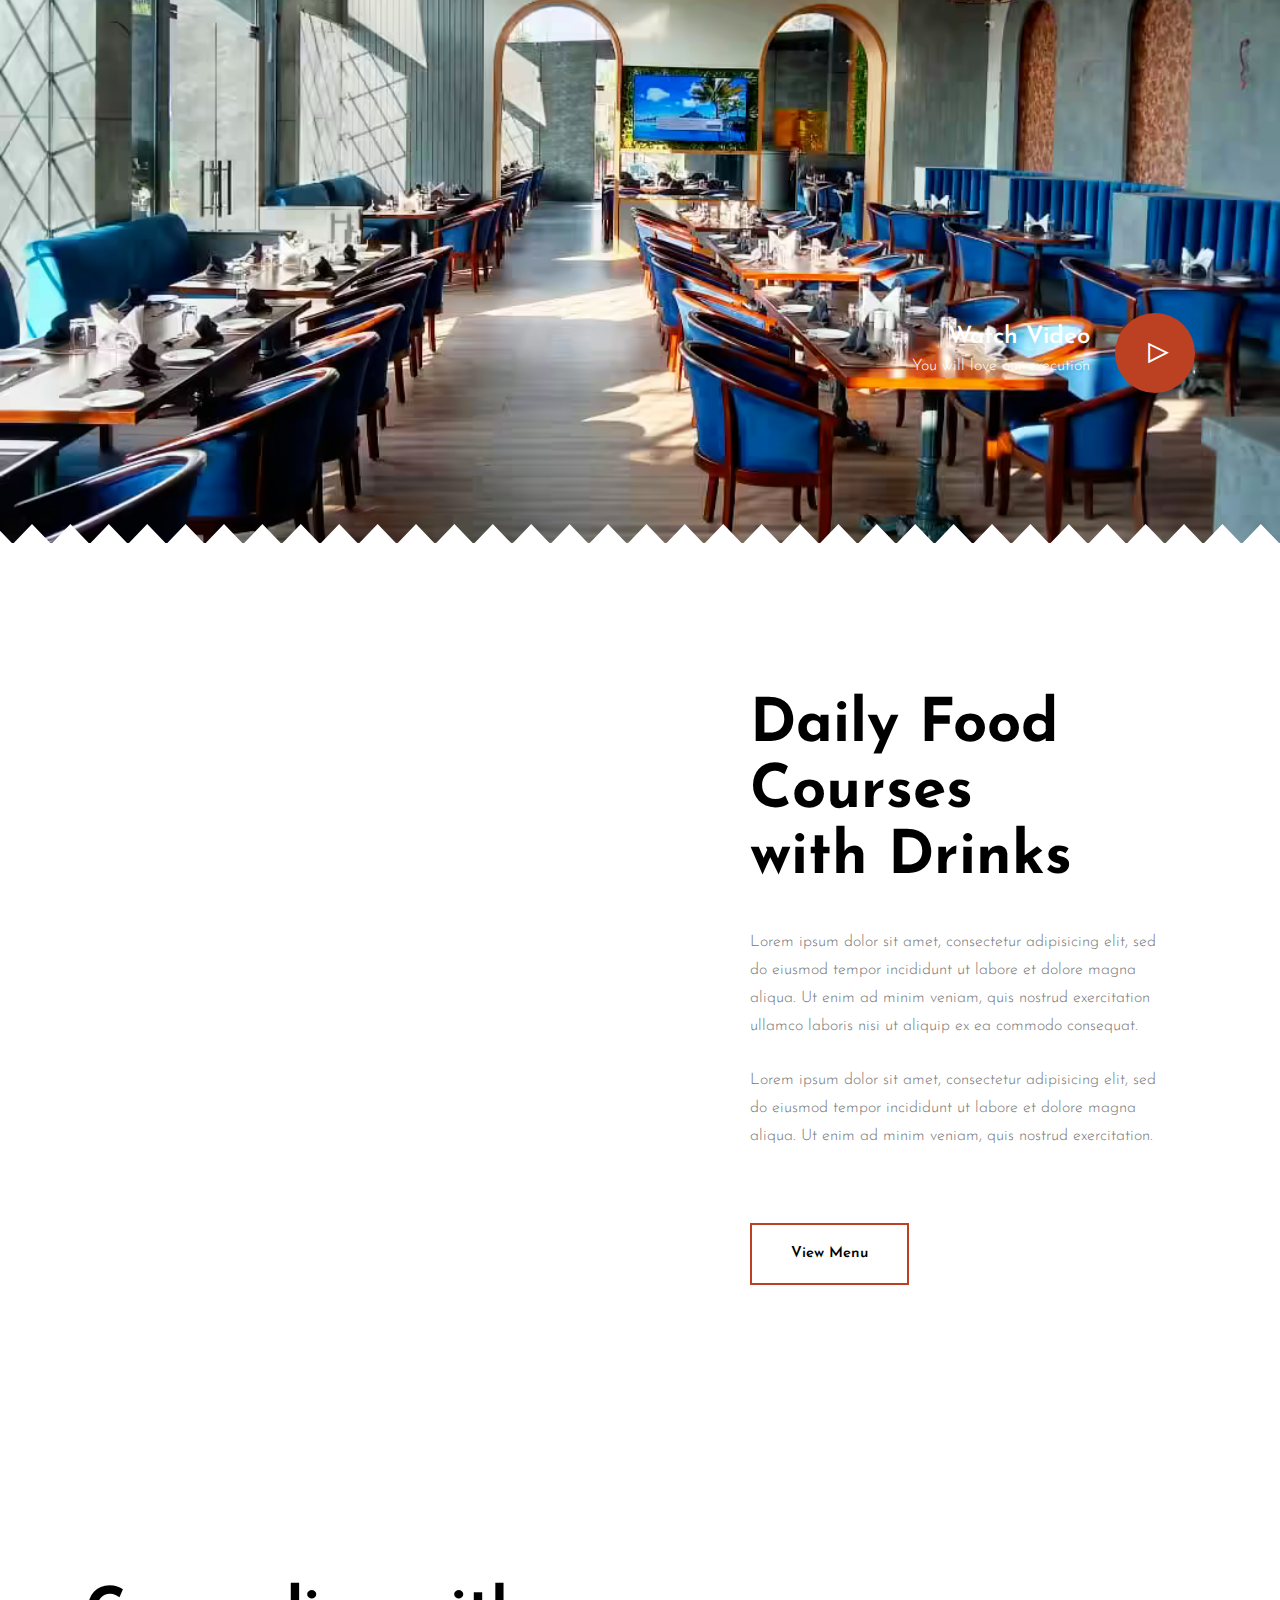
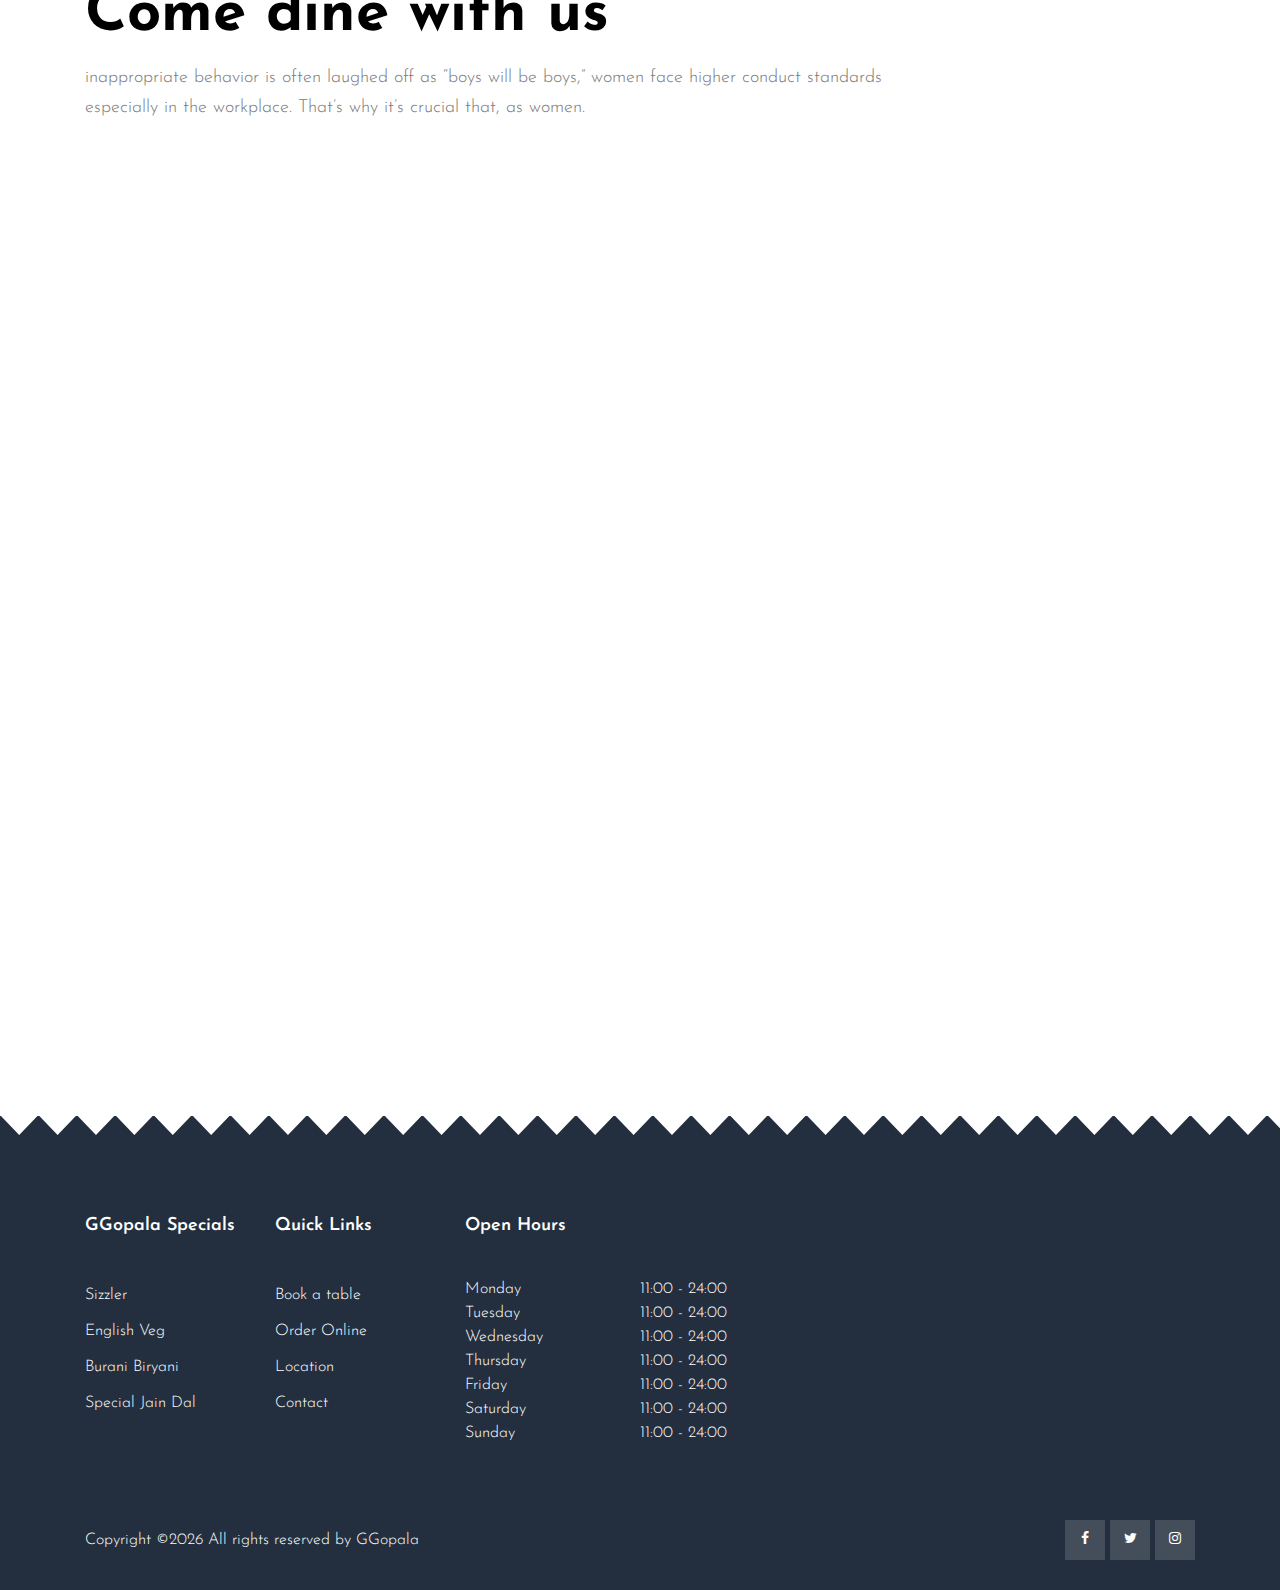
==== commit 473514c1: "changesmade" ====
--- a/about.html
+++ b/about.html
@@ -25,8 +25,8 @@
   
 </head>
 <body>
-    <!-- header-start -->
-    <header>
+      <!-- header-start -->
+      <header>
         <div class="header-area ">
             <div id="sticky-header" class="main-header-area">
                 <div class="container">
@@ -35,8 +35,9 @@
                             <div class="main-menu d-none d-lg-block">
                                 <nav>
                                     <ul class="mein_menu_list" id="navigation">
+                                        <li><a href="index.html">Home</a></li>
+
                                         <li><a href="about.html">About</a></li>
-                                        <li><a href="service.html">Services</a></li>
                                         <li><a href="menu.html">menu</a></li>
                                         <div class="logo-img d-none d-lg-block">
                                                 <a href="index.html">
@@ -46,17 +47,31 @@
                                             <li><a href="gallery.html">gallery</a></li>
                                         
                                         <li><a href="contact.html">Contact</a></li>
-                                    </ul>
+                    <!-- <a href="" class="btn btn-primary py-2 px-4">Book A Table</a>  -->
+                   <div class="d-lg-none d-sm-block d-md-block d-flex">
+                    <div class="main-white-button-mobile d-lg-none d-sm-block d-md-block">
+                        <a href="/ordernow.html">Order Now</a>
+                    </div>
+                    <div class="main-white-button-mobile d-lg-none d-sm-block d-md-block">
+                        <a href="/reservation.html">Book Now</a>
+                    </div>
+                   </div>
+                    
+
+                </ul>
+                                   
                                 </nav>
                             </div>
                         </div>
                         <div class="col-xl-2 col-lg-2 d-none d-lg-block">
                             <div class="custom_order">
-                                <a href="#" class="boxed_btn_white">Custom Order</a>
+                                <a href="reservation.html" class="boxed_btn_white">Book Now</a>
                             </div>
                         </div>
+                        
+                       
                         <div class="col-12">
-                            <div class="mobile_menu d-block d-lg-none"></div>
+                            <div class="mobile_menu d-block d-lg-none">                        </div>
                         </div>
                         <div class="logo-img-small d-sm-block d-md-block d-lg-none">
                                 <a href="index.html">
@@ -181,103 +196,83 @@
 </div>
 <!-- brand_area-end -->
 
-   <!-- footer-start -->
-   <footer class="footer_area footer-bg zigzag_bg_1">
-    <div class="footer-top">
-        <div class="container">
-            <div class="row">
-                <div class="col-xl-2 col-md-6 col-lg-2">
-                    <div class="footer_widget">
-                        <h3 class="heading">
-                                GGopala Specials
-                        </h3>
-                        <ul>
-                            <li><a href="#">Sizzler</a></li>
-                            <li><a href="#">English Veg</a></li>
-                            <li><a href="#">Burani Biryani</a></li>
-                            <li><a href="#">Special Jain Dal</a></li>
-                        </ul>
-                    </div>
-                </div>
-                <div class="col-xl-2 col-md-6 col-lg-2">
-                    <div class="footer_widget">
-                        <h3 class="heading">
-                                Quick Links
-                        </h3>
-                        <ul>
-                            <li><a href="#">Book a table</a></li>
-                            <li><a href="#">Order Online</a></li>
-                            <li><a href="#"> Location</a></li>
-                            <li><a href="#">Contact</a></li>
-                        </ul>
-                    </div>
-                </div>
-                <!-- <div class="col-xl-2 col-md-6 col-lg-2">
-                    <div class="footer_widget">
-                        <h3 class="heading">
-                                Seri
-                        </h3>
-                        <ul>
-                            <li><a href="#">Jobs</a></li>
-                            <li><a href="#">Brand Assets</a></li>
-                            <li><a href="#">Investor Relations</a></li>
-                            <li><a href="#">Terms of Service</a></li>
-                        </ul>
-                    </div>
-                </div>
-                <div class="col-xl-2 col-md-6 col-lg-2">
-                    <div class="footer_widget">
-                        <h3 class="heading">
-                                Resources
-                        </h3>
-                        <ul>
-                            <li><a href="#">Guides</a></li>
-                            <li><a href="#">Research</a></li>
-                            <li><a href="#">Experts</a></li>
-                            <li><a href="#">Agencies</a></li>
-                        </ul>
-                    </div>
-                </div> -->
-                <div class="col-xl-4 col-md-12 col-lg-4">
-                    <div class="footer_widget">
-                        <h3 class="heading">
-                                Newsletter 
-                        </h3>
-                        <p class="offer_text" >You can trust us. we only send promo offers,</p>
-                        <form action="#">
-                            <input type="text" placeholder="Your email address">
-                            <button type="submit"> <i class="ti-arrow-right"></i> </button>
-                        </form>
-                    </div>
-                </div>
-            </div>
-        </div>
-    </div>
-    <div class="footer-bottom">
-        <div class="container">
-            <div class="row align-items-center">
-                <div class="col-xl-7 col-md-12 col-lg-8">
-                    <div class="copyright">
-                        <p class="footer-text">
-Copyright &copy;<script>document.write(new Date().getFullYear());</script> All rights reserved by <a href="#" target="_blank">GGopala</a>
-</p>
-                </div>
-                </div>
-                <div class="col-xl-5 col-md-12 col-lg-4">
-                    <div class="social_links">
-                        <ul>
-                            <li><a href="#"> <i class="fa fa-facebook"></i> </a></li>
-                            <li><a href="#"> <i class="fa fa-twitter"></i> </a></li>
-                            <li><a href="#"> <i class="fa fa-instagram"></i> </a></li>
-                            <!-- <li><a href="#"> <i class="fa fa-behance"></i> </a></li> -->
-                        </ul>
-                    </div>
-                </div>
-            </div>
-        </div>
-    </div>
-</footer>
-<!-- footer-end -->
+    <!-- footer-start -->
+    <footer class="footer_area footer-bg zigzag_bg_1">
+        <div class="footer-top">
+            <div class="container">
+                <div class="row">
+                    <div class="col-xl-2 col-md-6 col-lg-2">
+                        <div class="footer_widget">
+                            <h3 class="heading">
+                                    GGopala Specials
+                            </h3>
+                            <ul>
+                                <li><a href="#">Sizzler</a></li>
+                                <li><a href="#">English Veg</a></li>
+                                <li><a href="#">Burani Biryani</a></li>
+                                <li><a href="#">Special Jain Dal</a></li>
+                            </ul>
+                        </div>
+                    </div>
+                    <div class="col-xl-2 col-md-6 col-lg-2">
+                        <div class="footer_widget">
+                            <h3 class="heading">
+                                    Quick Links
+                            </h3>
+                            <ul>
+                                <li><a href="reservation.html">Book a table</a></li>
+    
+                                <li><a href="ordernow.html">Order Online</a></li>
+                                <li><a href="https://goo.gl/maps/M8ouCxkmHyCpLwaj7"> Location</a></li>
+                                <li><a href="contact.html">Contact</a></li>
+                            </ul>
+                        </div>
+                    </div>
+                    
+                    <div class="col-xl-4 col-md-12 col-lg-4">
+                        <div class="footer_widget">
+                            
+                                  <h3 class="heading">Open Hours</h3>
+                                  <ul class=" open-hours">
+                                    <li class="d-flex"><span>Monday</span><span>11:00 - 24:00</span></li>
+                                    <li class="d-flex"><span>Tuesday</span><span>11:00 - 24:00</span></li>
+                                    <li class="d-flex"><span>Wednesday</span><span>11:00 - 24:00</span></li>
+                                    <li class="d-flex"><span>Thursday</span><span>11:00 - 24:00</span></li>
+                                    <li class="d-flex"><span>Friday</span><span>11:00 - 24:00</span></li>
+                                    <li class="d-flex"><span>Saturday</span><span>11:00 - 24:00</span></li>
+                                    <li class="d-flex"><span>Sunday</span><span> 11:00 - 24:00</span></li>
+                                  </ul>
+                              
+                        </div>
+                    </div>
+                </div>
+            </div>
+        </div>
+        <div class="footer-bottom">
+            <div class="container">
+                <div class="row align-items-center">
+                    <div class="col-xl-7 col-md-12 col-lg-8">
+                        <div class="copyright">
+                            <p class="footer-text">
+    Copyright &copy;<script>document.write(new Date().getFullYear());</script> All rights reserved by <a href="#" target="_blank">GGopala</a>
+    </p>
+                    </div>
+                    </div>
+                    <div class="col-xl-5 col-md-12 col-lg-4">
+                        <div class="social_links">
+                            <ul>
+                                <li><a href="#"> <i class="fa fa-facebook"></i> </a></li>
+                                <li><a href="#"> <i class="fa fa-twitter"></i> </a></li>
+                                <li><a href="#"> <i class="fa fa-instagram"></i> </a></li>
+                                <!-- <li><a href="#"> <i class="fa fa-behance"></i> </a></li> -->
+                            </ul>
+                        </div>
+                    </div>
+                </div>
+            </div>
+        </div>
+    </footer>
+    <!-- footer-end -->
      <!-- JS here -->
      <script src="js/jquery/modernizr-3.5.0.min.js"></script>
      <script src="js/jquery/jquery-3.6.0.min.js"></script>
--- a/css/style.css
+++ b/css/style.css
@@ -102,7 +102,7 @@
 
 /* line 60, ../../Arafath/CL/CL August/199 Flatter Catering/199 Flatter Catering-HTML/scss/theme-default.scss */
 p {
-  font-size: 16px;
+  font-size: 18px;
   font-weight: 300;
   line-height: 30px;
   color: #777777;
@@ -257,6 +257,53 @@
 }
 
 /* button style */
+.main-white-button {
+  margin-top: 25px;
+  margin-bottom: 5px;
+}
+
+.main-white-button a {
+  font-size: 18px;
+  color: #fff;
+  background-color: #BC4123;
+  padding: 12px 25px;
+  display: inline-block;
+  border-radius: 3px;
+  font-weight: 600;
+  transition: all .3s;
+}
+
+.main-white-button a:hover {
+  opacity: 0.9;
+}
+
+.main-text-button a {
+  font-size: 13px;
+  color: #fff;
+  font-weight: 600;
+  transition: all .3s;
+}
+
+.main-text-button a:hover {
+  opacity: 0.9;
+}
+.main-white-button-mobile {
+  margin-top: 10px;
+  margin-bottom: 10px;
+}
+.main-white-button-mobile a{
+  font-size: 13px;
+  color: #fff;
+  background-color: #BC4123;
+  padding: 12px 25px;
+  display: inline-block;
+  border-radius: 3px;
+  font-weight: 600;
+  transition: all .3s;
+}
+.main-white-button-mobile a:hover {
+  opacity: 0.9;
+}
 /* line 184, ../../Arafath/CL/CL August/199 Flatter Catering/199 Flatter Catering-HTML/scss/theme-default.scss */
 .owl-carousel .owl-nav div {
   background: transparent;
@@ -323,24 +370,24 @@
   font-weight: 600;
   display: inline-block;
   padding: 18px 39px;
-  border: 2px solid #78b454;
+  border: 2px solid #BC4123;
   text-transform: capitalize;
 }
 
 /* line 9, ../../Arafath/CL/CL August/199 Flatter Catering/199 Flatter Catering-HTML/scss/_btn.scss */
 .boxed_btn:hover {
-  background: #78b454;
+  background: #BC4123;
   color: #fff;
 }
 
 /* line 15, ../../Arafath/CL/CL August/199 Flatter Catering/199 Flatter Catering-HTML/scss/_btn.scss */
 .boxed-btn {
-  color: #78b454 !important;
+  color: #BC4123 !important;
   font-size: 15px;
   font-weight: 600;
   display: inline-block;
   padding: 18px 39px;
-  border: 2px solid #78b454;
+  border: 2px solid #BC4123;
   text-transform: capitalize;
   cursor: pointer;
   background: #fff;
@@ -348,7 +395,7 @@
 
 /* line 25, ../../Arafath/CL/CL August/199 Flatter Catering/199 Flatter Catering-HTML/scss/_btn.scss */
 .boxed-btn:hover {
-  background: #78b454;
+  background: #BC4123;
   color: #fff !important;
 }
 
@@ -378,7 +425,7 @@
 
 /* line 49, ../../Arafath/CL/CL August/199 Flatter Catering/199 Flatter Catering-HTML/scss/_btn.scss */
 .load_more_btn {
-  background: #78b454;
+  background: #BC4123;
   color: #fff;
   text-align: center;
   padding: 16px 41px;
@@ -390,8 +437,8 @@
 
 /* line 58, ../../Arafath/CL/CL August/199 Flatter Catering/199 Flatter Catering-HTML/scss/_btn.scss */
 .load_more_btn:hover {
-  color: #78b454 !important;
-  border: 2px solid #78b454;
+  color: #BC4123 !important;
+  border: 2px solid #BC4123;
   background: #fff;
 }
 
@@ -530,12 +577,12 @@
 /* line 31, ../../Arafath/CL/CL August/199 Flatter Catering/199 Flatter Catering-HTML/scss/_slick-nav.scss */
 .slicknav_menu .slicknav_nav a:hover {
   background: transparent;
-  color: #78b454;
+  color: #BC4123;
 }
 
 /* line 35, ../../Arafath/CL/CL August/199 Flatter Catering/199 Flatter Catering-HTML/scss/_slick-nav.scss */
 .slicknav_menu .slicknav_nav a.active {
-  color: #78b454;
+  color: #BC4123;
 }
 
 @media (max-width: 767px) {
@@ -711,6 +758,7 @@
   .header-area .main-header-area .main-menu ul li a i {
     display: none !important;
   }
+  
 }
 
 @media (min-width: 768px) and (max-width: 991px) {
@@ -724,7 +772,7 @@
 .header-area .main-header-area .main-menu ul li a::before {
   position: absolute;
   content: "";
-  background: #78b454;
+  background: #BC4123;
   width: 100%;
   height: 2px;
   bottom: 0;
@@ -790,7 +838,7 @@
 
 /* line 123, ../../Arafath/CL/CL August/199 Flatter Catering/199 Flatter Catering-HTML/scss/_header.scss */
 .header-area .main-header-area .main-menu ul li .submenu li:hover a {
-  color: #78b454;
+  color: #BC4123;
 }
 
 /* line 128, ../../Arafath/CL/CL August/199 Flatter Catering/199 Flatter Catering-HTML/scss/_header.scss */
@@ -914,7 +962,7 @@
 .header-area .main-header-area.sticky .main-menu ul li a::before {
   position: absolute;
   content: "";
-  background: #78b454;
+  background: #BC4123;
   width: 100%;
   height: 2px;
   bottom: 0;
@@ -980,7 +1028,7 @@
 
 /* line 254, ../../Arafath/CL/CL August/199 Flatter Catering/199 Flatter Catering-HTML/scss/_header.scss */
 .header-area .main-header-area.sticky .main-menu ul li .submenu li:hover a {
-  color: #78b454;
+  color: #BC4123;
 }
 
 /* line 259, ../../Arafath/CL/CL August/199 Flatter Catering/199 Flatter Catering-HTML/scss/_header.scss */
@@ -1103,7 +1151,7 @@
 
 /* line 1, ../../Arafath/CL/CL August/199 Flatter Catering/199 Flatter Catering-HTML/scss/_banner.scss */
 .slider_img_1 {
-  background-image: url(../img/banner/banner.png);
+  background-image: url(../img/banner/banner.jpg);
 }
 
 /* line 4, ../../Arafath/CL/CL August/199 Flatter Catering/199 Flatter Catering-HTML/scss/_banner.scss */
@@ -1147,7 +1195,7 @@
 
 /* line 19, ../../Arafath/CL/CL August/199 Flatter Catering/199 Flatter Catering-HTML/scss/_service.scss */
 .service_area .single_service .service_icon i {
-  color: #78b454;
+  color: #bc4123;
   font-size: 50px;
 }
 
@@ -1169,7 +1217,7 @@
 
 /* line 36, ../../Arafath/CL/CL August/199 Flatter Catering/199 Flatter Catering-HTML/scss/_service.scss */
 .service_area .single_service:hover {
-  background: #78b454;
+  background: #BC4123;
   border: 2px solid transparent;
 }
 
@@ -1281,7 +1329,7 @@
   font-size: 30px;
   line-height: 80px;
   border-radius: 50%;
-  background: #78b454;
+  background: rgb(188, 65, 35);
   text-align: center;
   display: inline-block;
 }
@@ -1319,7 +1367,8 @@
 
 /* line 12, ../../Arafath/CL/CL August/199 Flatter Catering/199 Flatter Catering-HTML/scss/_order.scss */
 .order_area .single_order .order_thumb img {
-  width: 100%;
+ width: 100%;
+ border-radius: 10px;
 }
 
 /* line 15, ../../Arafath/CL/CL August/199 Flatter Catering/199 Flatter Catering-HTML/scss/_order.scss */
@@ -1328,7 +1377,7 @@
   right: 10px;
   bottom: 10px;
   background: #fff;
-  color: #78b454;
+  color: #BC4123;
   padding: 17px 21px 13px 24px;
   border-radius: 5px;
   font-weight: 600;
@@ -1348,7 +1397,7 @@
   content: "$";
   left: -5px;
   top: -1px;
-  color: #78b454;
+  color: #BC4123;
   font-size: 10px;
 }
 
@@ -1424,6 +1473,11 @@
   font-weight: 600;
   margin-bottom: 20px;
 }
+.contact-details {
+  font-size: 20px;
+  font-weight: 600;
+  margin-bottom: 10px;
+}
 
 /* line 53, ../../Arafath/CL/CL August/199 Flatter Catering/199 Flatter Catering-HTML/scss/_contact.scss */
 .form-contact label {
@@ -1511,7 +1565,10 @@
 
 /* line 133, ../../Arafath/CL/CL August/199 Flatter Catering/199 Flatter Catering-HTML/scss/_contact.scss */
 .contact-section {
-  padding: 130px 0 100px;
+  padding: 80px 0 100px;
+}
+.contact-section .section_title h3 {
+  font-size: 32px;
 }
 
 @media (max-width: 991px) {
@@ -1543,7 +1600,7 @@
 
 /* line 1, ../../Arafath/CL/CL August/199 Flatter Catering/199 Flatter Catering-HTML/scss/_testmonial.scss */
 .testmonial_area {
-  padding-top: 150px;
+  padding-top: 100px;
   padding-bottom: 210px;
   background-size: cover;
   background-position: center;
@@ -1634,7 +1691,7 @@
 
 /* line 66, ../../Arafath/CL/CL August/199 Flatter Catering/199 Flatter Catering-HTML/scss/_testmonial.scss */
 .testmonial_area .testmonial_active .owl-dots .owl-dot.active {
-  background: #78b454;
+  background: #BC4123;
 }
 
 /* line 76, ../../Arafath/CL/CL August/199 Flatter Catering/199 Flatter Catering-HTML/scss/_testmonial.scss */
@@ -1656,8 +1713,8 @@
 
 /* line 4, ../../Arafath/CL/CL August/199 Flatter Catering/199 Flatter Catering-HTML/scss/_footer.scss */
 .footer_area {
-  padding-top: 150px;
-  padding-bottom: 150px;
+  padding-top: 100px;
+  padding-bottom: 30px;
   background-repeat: no-repeat;
   background-size: cover;
   background-position: center;
@@ -1701,6 +1758,13 @@
   line-height: 36px;
 }
 
+.footer_area .footer_widget .open-hours li span {
+  width: 100%;
+  font-size: 16px;
+  font-weight: 300;
+  color: #ffffff;
+
+ }
 /* line 40, ../../Arafath/CL/CL August/199 Flatter Catering/199 Flatter Catering-HTML/scss/_footer.scss */
 .footer_area .footer_widget .offer_text {
   color: #fff;
@@ -1735,7 +1799,7 @@
   right: 0;
   top: 0;
   background: #fff;
-  color: #78b454;
+  color: #BC4123;
   width: 50px;
   border: 0;
   cursor: pointer;
@@ -1816,13 +1880,13 @@
 
 /* line 121, ../../Arafath/CL/CL August/199 Flatter Catering/199 Flatter Catering-HTML/scss/_footer.scss */
 .footer_area .footer-bottom .social_links ul li a:hover {
-  background-color: #78b454;
+  background-color: #BC4123;
   color: #fff;
 }
 
 /* line 1, ../../Arafath/CL/CL August/199 Flatter Catering/199 Flatter Catering-HTML/scss/_breadcam.scss */
 .breadcam_bg_1 {
-  background-image: url(../img/banner/common.png);
+  background-image: url(../img/banner/common.jpg);
 }
 
 /* line 4, ../../Arafath/CL/CL August/199 Flatter Catering/199 Flatter Catering-HTML/scss/_breadcam.scss */
@@ -3635,7 +3699,7 @@
 
 /* line 14, ../../Arafath/CL/CL August/199 Flatter Catering/199 Flatter Catering-HTML/scss/_blog.scss */
 .blog_area a:hover, .blog_area a :hover {
-  background: -webkit-linear-gradient(131deg, #78b454 0%, #78b454 99%);
+  background: -webkit-linear-gradient(131deg, #BC4123 0%, #BC4123 99%);
   -webkit-background-clip: text;
   -webkit-text-fill-color: transparent;
   text-decoration: none;
@@ -4146,7 +4210,7 @@
 
 /* line 544, ../../Arafath/CL/CL August/199 Flatter Catering/199 Flatter Catering-HTML/scss/_blog.scss */
 .blog_details a:hover {
-  color: #78b454;
+  color: #BC4123;
 }
 
 /* line 549, ../../Arafath/CL/CL August/199 Flatter Catering/199 Flatter Catering-HTML/scss/_blog.scss */
@@ -4214,7 +4278,7 @@
   left: 10px;
   display: block;
   color: #fff;
-  background-color: #78b454;
+  background-color: #BC4123;
   padding: 8px 15px;
   border-radius: 5px;
 }
@@ -4442,7 +4506,7 @@
 
 /* line 842, ../../Arafath/CL/CL August/199 Flatter Catering/199 Flatter Catering-HTML/scss/_blog.scss */
 .blog_right_sidebar .tag_cloud_widget ul li a:hover {
-  background: #78b454;
+  background: #BC4123;
   color: #fff !important;
   -webkit-text-fill-color: #fff;
   text-decoration: none;
@@ -4690,7 +4754,7 @@
 
 /* line 1208, ../../Arafath/CL/CL August/199 Flatter Catering/199 Flatter Catering-HTML/scss/_blog.scss */
 .single-post-area .blog-author a:hover {
-  color: #78b454;
+  color: #BC4123;
 }
 
 /* line 1213, ../../Arafath/CL/CL August/199 Flatter Catering/199 Flatter Catering-HTML/scss/_blog.scss */
@@ -5119,7 +5183,7 @@
 
 /* line 72, ../../Arafath/CL/CL August/199 Flatter Catering/199 Flatter Catering-HTML/scss/_blog_part.scss */
 .blog_part .single-home-blog .card .card-body a {
-  color: #78b454;
+  color: #BC4123;
   text-transform: uppercase;
   -webkit-transition: 0.8s;
   transition: 0.8s;
@@ -5146,7 +5210,7 @@
   height: 10px;
   top: 5px;
   left: 0;
-  background-color: #78b454;
+  background-color: #BC4123;
   border-radius: 50%;
 }
 
